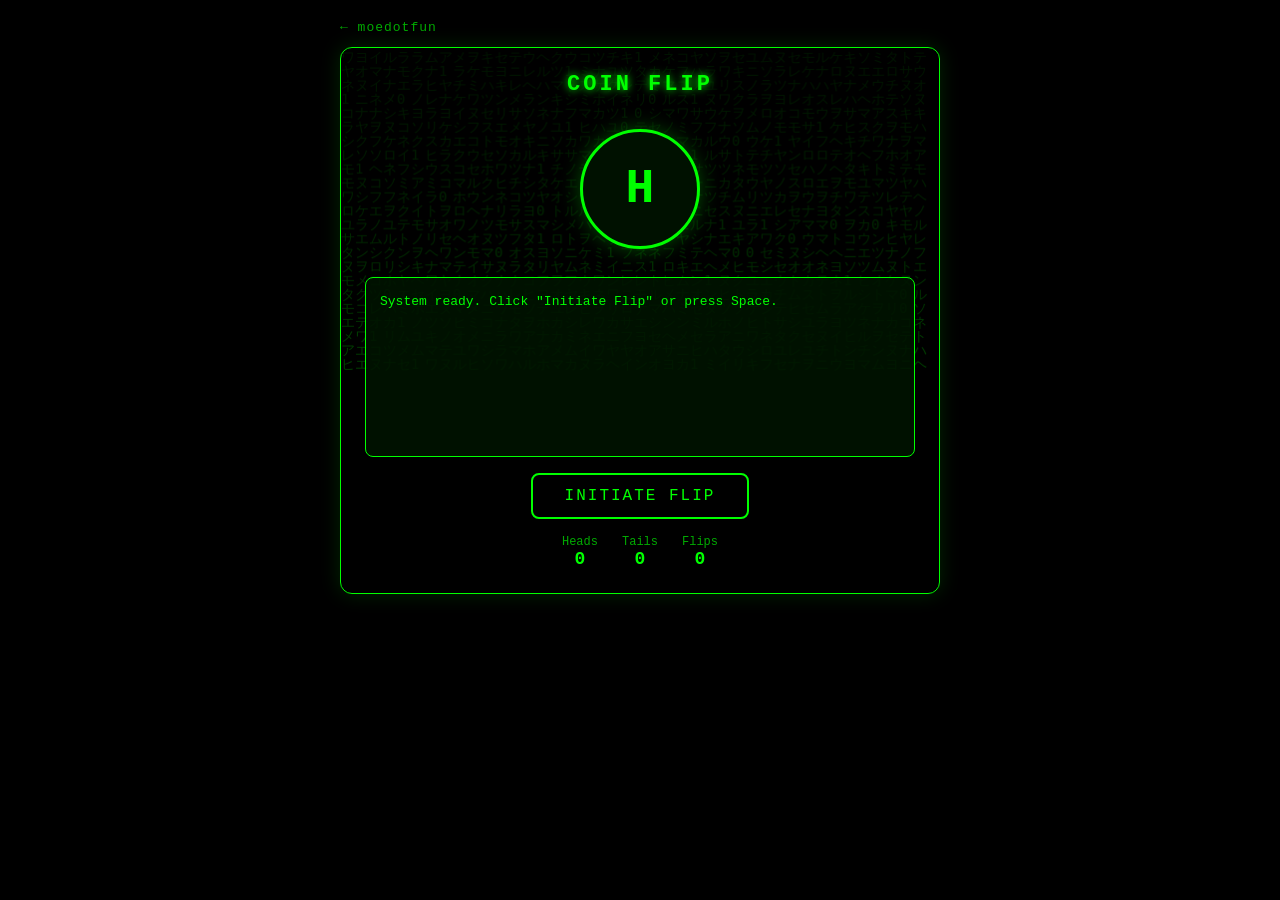
==== demos/coinflip/index.html @ ab6fe555 "feat: add coin flip mini-game with interactive animation and stats tracking" ====
<!DOCTYPE html>
<html lang="en">

<head>
    <meta charset="UTF-8">
    <meta name="viewport" content="width=device-width, initial-scale=1.0">
    <title>Coin Flip | moedotfun</title>
    <style>
        * {
            margin: 0;
            padding: 0;
            box-sizing: border-box;
        }

        body {
            background: #000;
            color: #0f0;
            font-family: 'Courier New', Courier, monospace;
            display: flex;
            flex-direction: column;
            align-items: center;
            min-height: 100vh;
            padding: 20px;
        }

        .back-nav {
            width: 100%;
            max-width: 600px;
            margin-bottom: 12px;
            display: flex;
            justify-content: flex-start;
        }

        .back-nav a {
            color: #0a0;
            text-decoration: none;
            font-size: 13px;
            letter-spacing: 1px;
            transition: color 0.2s;
        }

        .back-nav a:hover {
            color: #0f0;
            text-shadow: 0 0 8px #0f0;
        }

        .container {
            width: 100%;
            max-width: 600px;
            position: relative;
            background: #000;
            border: 1px solid #0f0;
            border-radius: 12px;
            overflow: hidden;
            padding: 24px;
            box-shadow: 0 0 20px rgba(0, 255, 0, 0.15);
        }

        canvas {
            position: absolute;
            top: 0;
            left: 0;
            width: 100%;
            height: 100%;
            opacity: 0.25;
            pointer-events: none;
            z-index: 0;
        }

        .content {
            position: relative;
            z-index: 1;
            display: flex;
            flex-direction: column;
            align-items: center;
            gap: 16px;
        }

        h1 {
            font-size: 22px;
            font-weight: bold;
            color: #0f0;
            text-shadow: 0 0 8px #0f0;
            letter-spacing: 3px;
            margin-bottom: 4px;
            text-align: center;
        }

        .coin-scene {
            width: 120px;
            height: 120px;
            perspective: 600px;
            margin: 12px 0;
            cursor: pointer;
        }

        .coin {
            width: 100%;
            height: 100%;
            position: relative;
            transform-style: preserve-3d;
            transition: transform 0.1s;
        }

        .coin-face {
            position: absolute;
            width: 120px;
            height: 120px;
            border-radius: 50%;
            backface-visibility: hidden;
            display: flex;
            align-items: center;
            justify-content: center;
            font-size: 48px;
            font-weight: bold;
            border: 3px solid #0f0;
            box-shadow: 0 0 20px rgba(0, 255, 0, 0.3);
            background: #001100;
            color: #0f0;
            user-select: none;
        }

        .coin-back {
            transform: rotateY(180deg);
        }

        .terminal {
            width: 100%;
            background: rgba(0, 20, 0, 0.88);
            border: 1px solid #0f0;
            border-radius: 8px;
            padding: 14px;
            font-size: 13px;
            line-height: 1.6;
            min-height: 180px;
            max-height: 220px;
            overflow-y: auto;
        }

        .line {
            opacity: 0;
            animation: fadeIn 0.3s forwards;
            white-space: pre-wrap;
            word-break: break-all;
        }

        .line.source {
            color: #0f0;
        }

        .line.op {
            color: #0ff;
        }

        .line.destruct {
            color: #ff0;
        }

        .line.result {
            color: #f0f;
            font-weight: bold;
        }

        .line.final {
            color: #fff;
            font-size: 16px;
            text-shadow: 0 0 10px #0f0;
        }

        @keyframes fadeIn {
            to {
                opacity: 1;
            }
        }

        button {
            background: transparent;
            color: #0f0;
            border: 2px solid #0f0;
            padding: 12px 32px;
            font-size: 16px;
            font-family: inherit;
            cursor: pointer;
            border-radius: 8px;
            text-transform: uppercase;
            letter-spacing: 2px;
            transition: all 0.2s;
        }

        button:hover:not(:disabled) {
            background: #0f0;
            color: #000;
            box-shadow: 0 0 20px #0f0;
        }

        button:disabled {
            opacity: 0.4;
            cursor: not-allowed;
        }

        .stats {
            display: flex;
            gap: 24px;
            font-size: 12px;
            color: #0a0;
        }

        .stat {
            display: flex;
            flex-direction: column;
            align-items: center;
        }

        .stat-val {
            font-size: 18px;
            color: #0f0;
            font-weight: bold;
        }
    </style>
</head>

<body>

    <div class="back-nav">
        <a href="../../index.html">&larr; moedotfun</a>
    </div>

    <div class="container" id="root">
        <canvas id="matrixCanvas"></canvas>
        <div class="content">
            <h1>COIN FLIP</h1>

            <div class="coin-scene" id="coinScene" title="Click to flip">
                <div class="coin" id="coin">
                    <div class="coin-face">H</div>
                    <div class="coin-face coin-back">T</div>
                </div>
            </div>

            <div class="terminal" id="terminal">
                <div class="line source">System ready. Click "Initiate Flip" or press Space.</div>
            </div>

            <button id="flipBtn" onclick="startFlip()">Initiate Flip</button>

            <div class="stats">
                <div class="stat"><span>Heads</span><span class="stat-val" id="headsCount">0</span></div>
                <div class="stat"><span>Tails</span><span class="stat-val" id="tailsCount">0</span></div>
                <div class="stat"><span>Flips</span><span class="stat-val" id="flipCount">0</span></div>
            </div>
        </div>
    </div>

    <script>
        (function () {
            const canvas = document.getElementById('matrixCanvas');
            const ctx = canvas.getContext('2d');
            const terminal = document.getElementById('terminal');
            const coin = document.getElementById('coin');
            const coinScene = document.getElementById('coinScene');
            const flipBtn = document.getElementById('flipBtn');
            const headsCount = document.getElementById('headsCount');
            const tailsCount = document.getElementById('tailsCount');
            const flipCount = document.getElementById('flipCount');

            const headsAudio = new Audio('heads.mp3');
            const tailsAudio = new Audio('tails.mp3');

            let stats = { heads: 0, tails: 0, total: 0 };
            let isFlipping = false;
            let mouseX = 0, mouseY = 0;

            function resizeCanvas() {
                const rect = document.getElementById('root').getBoundingClientRect();
                canvas.width = rect.width;
                canvas.height = rect.height;
            }
            resizeCanvas();
            window.addEventListener('resize', resizeCanvas);

            const chars = '01アイウエオカキクケコサシスセソタチツテトナニヌネノハヒフヘホマミムメモヤユヨラリルレロワヲン';
            const fontSize = 14;
            let columns = Math.floor(canvas.width / fontSize);
            let drops = Array(columns).fill(1);

            window.addEventListener('resize', () => { resizeCanvas(); initMatrix(); });
            function initMatrix() {
                columns = Math.floor(canvas.width / fontSize);
                drops = Array(columns).fill(1);
            }

            function drawMatrix() {
                ctx.fillStyle = 'rgba(0, 0, 0, 0.05)';
                ctx.fillRect(0, 0, canvas.width, canvas.height);
                ctx.fillStyle = '#0f0';
                ctx.font = fontSize + 'px monospace';
                for (let i = 0; i < drops.length; i++) {
                    const text = chars[Math.floor(Math.random() * chars.length)];
                    ctx.fillText(text, i * fontSize, drops[i] * fontSize);
                    if (drops[i] * fontSize > canvas.height && Math.random() > 0.975) drops[i] = 0;
                    drops[i]++;
                }
            }
            setInterval(drawMatrix, 50);

            document.addEventListener('mousemove', (e) => {
                mouseX = e.clientX;
                mouseY = e.clientY;
            });

            document.addEventListener('keydown', (e) => {
                if ((e.code === 'Space' || e.code === 'Enter') && !isFlipping) {
                    e.preventDefault();
                    startFlip();
                }
            });

            coinScene.addEventListener('click', () => {
                if (!isFlipping) startFlip();
            });

            function log(text, cls = 'source', delay = 0) {
                return new Promise(resolve => {
                    setTimeout(() => {
                        const div = document.createElement('div');
                        div.className = 'line ' + cls;
                        div.textContent = text;
                        terminal.appendChild(div);
                        terminal.scrollTop = terminal.scrollHeight;
                        resolve();
                    }, delay);
                });
            }

            function clearTerminal() { terminal.innerHTML = ''; }

            function djb2(str) {
                let hash = 5381;
                for (let i = 0; i < str.length; i++) {
                    hash = ((hash << 5) + hash) + str.charCodeAt(i);
                    hash = hash & 0xFFFFFFFF;
                }
                return hash >>> 0;
            }

            function rotl(n, b) {
                return ((n << b) | (n >>> (32 - b))) >>> 0;
            }

            function toHex(n) {
                return '0x' + (n >>> 0).toString(16).padStart(8, '0');
            }

            async function startFlip() {
                if (isFlipping) return;
                isFlipping = true;
                flipBtn.disabled = true;
                clearTerminal();

                const s1 = Math.random();
                const s2 = Date.now();
                const s3 = performance.now();
                const s4 = mouseX || Math.random() * 1920;
                const s5 = mouseY || Math.random() * 1080;
                const s6 = (window.screen.width * window.screen.height) + (window.devicePixelRatio * 1000);
                const s7 = (() => {
                    try {
                        const arr = new Uint32Array(1);
                        crypto.getRandomValues(arr);
                        return arr[0];
                    } catch (e) { return Math.floor(Math.random() * 4294967296); }
                })();

                await log('>>> ENTROPY HARVESTING INITIATED <<<', 'source', 100);
                await log(`SRC[1] Math.random()      = ${s1.toFixed(16)}`, 'source', 150);
                await log(`SRC[2] Date.now()          = ${s2}`, 'source', 150);
                await log(`SRC[3] performance.now()   = ${s3.toFixed(6)}`, 'source', 150);
                await log(`SRC[4] Mouse X coordinate  = ${s4.toFixed(2)}`, 'source', 150);
                await log(`SRC[5] Mouse Y coordinate  = ${s5.toFixed(2)}`, 'source', 150);
                await log(`SRC[6] Screen fingerprint  = ${s6}`, 'source', 150);
                await log(`SRC[7] crypto.getRandom()  = ${s7} (${toHex(s7)})`, 'source', 150);

                await log('', 'source', 200);
                await log('>>> DESTRUCTIVE MIXING <<<', 'destruct', 200);

                const step1 = (s1 * s2 * s3 * s4 * s5 * s6 * s7);
                await log(`MUL(ALL) = ${step1.toExponential(6)}`, 'op', 180);

                const step2 = step1 % 4294967296;
                await log(`MOD(2^32) = ${toHex(step2)}`, 'op', 180);

                const step3 = (step2 ^ s2) >>> 0;
                await log(`XOR(Date) = ${toHex(step3)}`, 'op', 180);

                const step4 = rotl(step3, 17);
                await log(`ROTL(17)  = ${toHex(step4)}`, 'op', 180);

                const step5 = djb2(toHex(step4));
                await log(`DJB2(hex) = ${toHex(step5)}`, 'op', 180);

                const step6 = (((step5 ^ s7) ^ (s6 >>> 0)) ^ (s3 >>> 0)) >>> 0;
                await log(`XOR_CASCADE = ${toHex(step6)}`, 'op', 180);

                const final = step6 % 2;
                await log(`MOD(2)    = ${final}`, 'result', 250);
                await log('', 'source', 150);

                const result = final === 0 ? 'heads' : 'tails';
                let angle = 0;
                let speed = 30;
                const decel = 0.985;

                function animateCoin() {
                    angle += speed;
                    speed *= decel;
                    coin.style.transform = `rotateY(${angle}deg)`;
                    if (speed > 0.5) {
                        requestAnimationFrame(animateCoin);
                    } else {
                        coin.style.transform = `rotateY(${result === 'heads' ? 0 : 180}deg)`;
                        finishFlip(result);
                    }
                }
                animateCoin();
            }

            function playAudio(result) {
                const audio = result === 'heads' ? headsAudio : tailsAudio;
                audio.currentTime = 0;
                audio.play().catch(err => console.warn('Audio playback notice:', err));
            }

            async function finishFlip(result) {
                playAudio(result);
                await log(`>>> RESULT: ${result.toUpperCase()} <<<`, 'final', 200);
                stats.total++;
                if (result === 'heads') stats.heads++;
                else stats.tails++;
                headsCount.textContent = stats.heads;
                tailsCount.textContent = stats.tails;
                flipCount.textContent = stats.total;
                isFlipping = false;
                flipBtn.disabled = false;
            }

            window.startFlip = startFlip;
        })();
    </script>

</body>

</html>
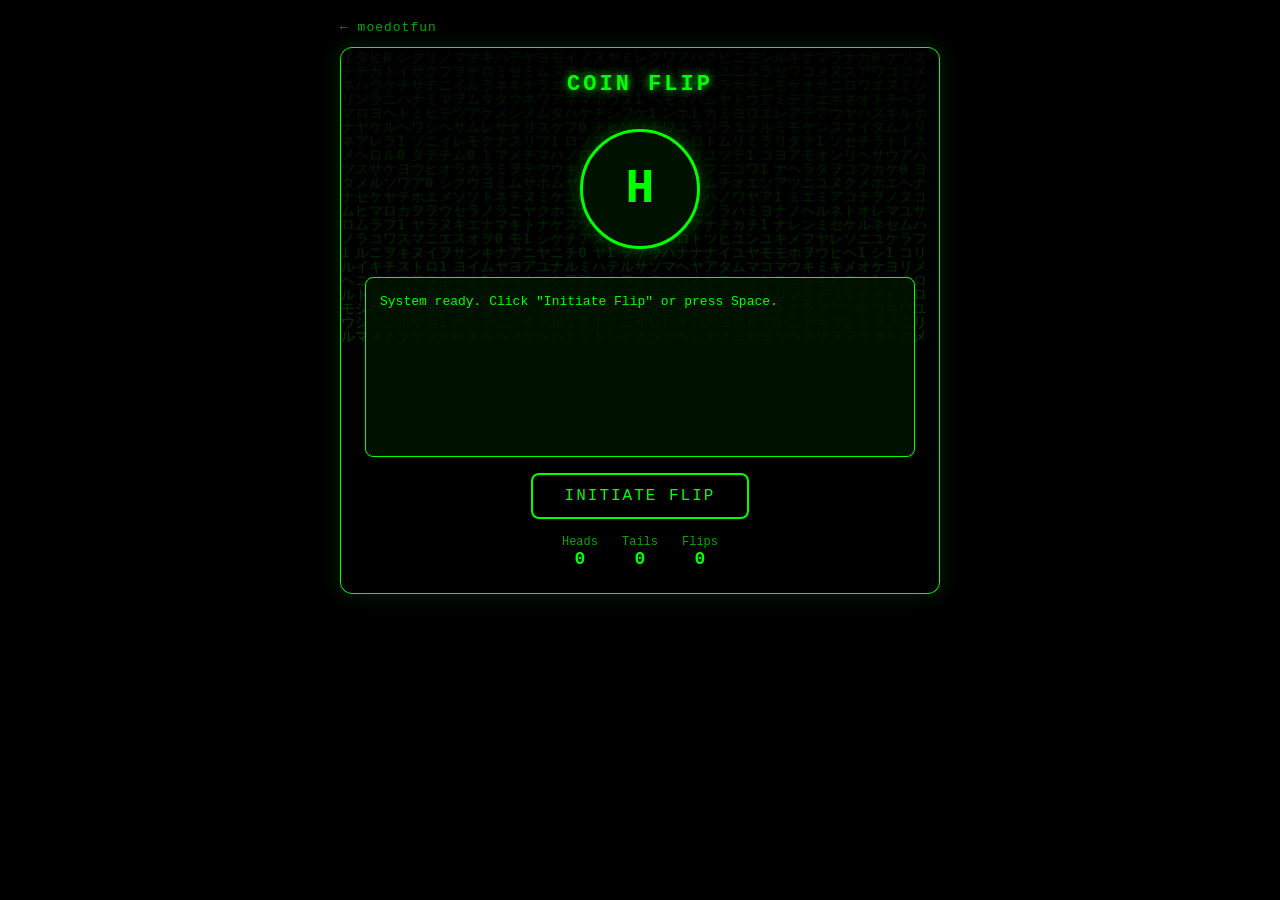
==== commit bafddf7b: "Use text project cards and clean Coin Flip URLs" ====
--- a/demos/coinflip/index.html
+++ b/demos/coinflip/index.html
@@ -222,7 +222,7 @@
 <body>
 
     <div class="back-nav">
-        <a href="../../index.html">&larr; moedotfun</a>
+        <a href="../../">&larr; moedotfun</a>
     </div>
 
     <div class="container" id="root">
